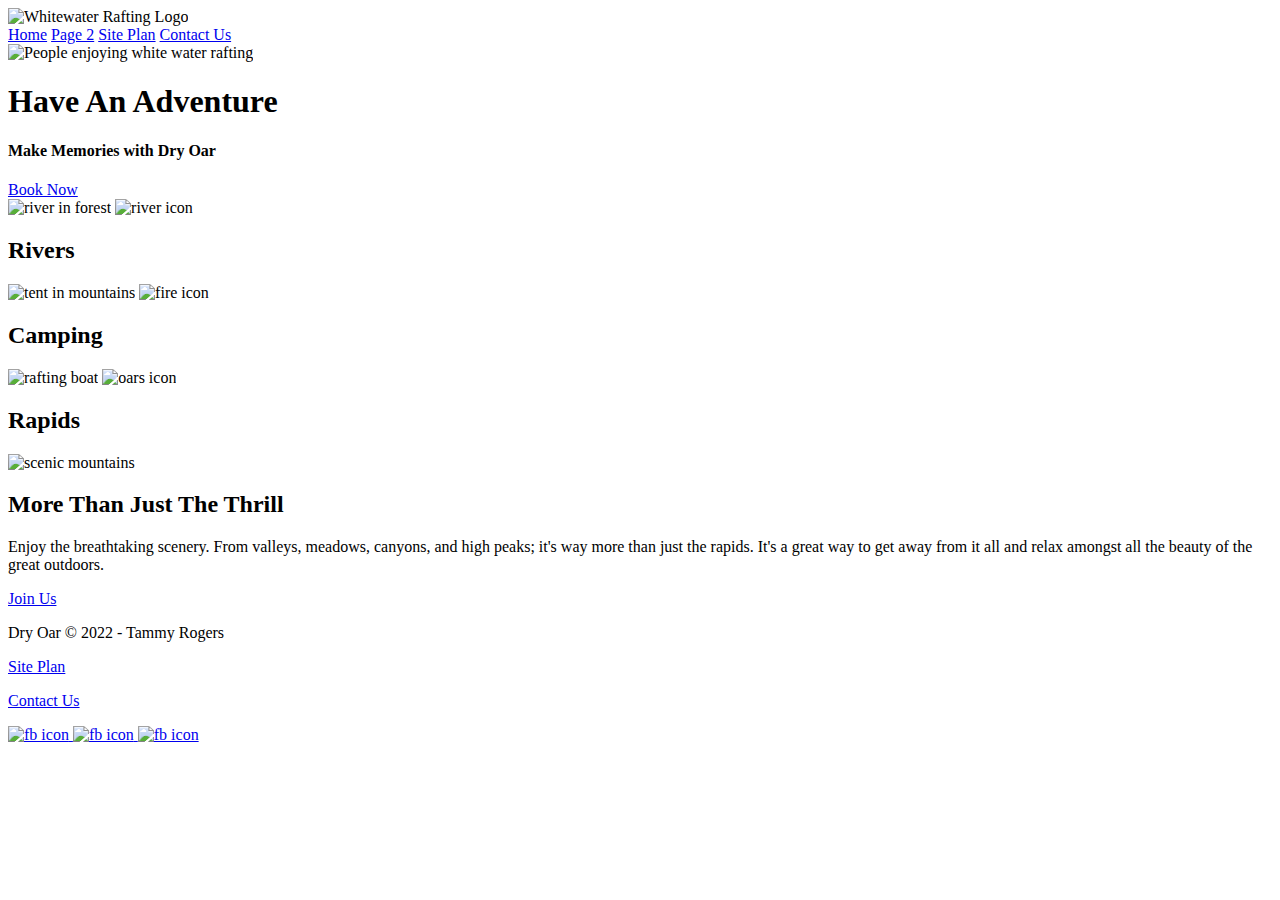
==== index.html @ 4605e02f "Update index.html" ====
<!DOCTYPE html>
<html lang="en">
<head>
    <meta charset="UTF-8">
    <meta http-equiv="X-UA-Compatible" content="IE=edge">
    <meta name="viewport" content="width=device-width, initial-scale=1.0">
    <title>Whitewater Rafting Vacations</title>
</head>
<body>
    <header>
        <div class="logo">
            <img src="images/logo.png" alt="Whitewater Rafting Logo">
        </div>
        <nav>
            <a href="index.html">Home</a>
            <a href="#">Page 2</a>
            <a href="site-plan-rafting.html">Site Plan</a>
            <a href="contactus.html">Contact Us</a>
        </nav>
    </header>
    <div id="hero">
        <div id="hero-box">
            <img id="hero-img" src="images/hero.png" alt="People enjoying white water rafting">
        </div>
        <section id="hero-msg">
            <h1 class="home-title">Have An Adventure</h1>
            <h4>Make Memories with Dry Oar </h4>
            <div class="button-box">
                <a class="book" href="rates.html">Book Now</a>
            </div>
        </section>
    </div>
    <main class="home grid">
        <section class="rivers-card">
            <img class="card-img" src="images/rivers.jpg" alt="river in forest">
            <img class="icon" src="images/river_icon.png" alt="river icon">
            <h2>Rivers</h2>
        </section>
        <section class="camping-card">
            <img class="card-img" src="images/camping.jpg" alt="tent in mountains">
            <img class="icon" src="images/fire_icon.png" alt="fire icon">
            <h2>Camping</h2>
        </section>
        <section class="rapids-card">
            <img class="card-img" src="images/rapids.jpg" alt="rafting boat">
            <img class="icon" src="images/oars.png" alt="oars icon">
            <h2>Rapids</h2>
        </section>
        <img class="mountains" src="images/mountains.jpg" alt="scenic mountains">
        <section class="msg">
            <h2>More Than Just The Thrill</h2>
            <p>Enjoy the breathtaking scenery. From valleys, meadows, canyons, and high peaks; it's way more than just the rapids. It's a great way to get away from it all and relax amongst all the beauty of the great outdoors. </p>
            <a class="join" href="rivers.html">Join Us</a>
        </section>     
    </main>
    <footer>
        <p>Dry Oar &copy; 2022 - Tammy Rogers</p>
        <p><a href="site-plan-rafting.html">Site Plan</a></p>
        <p><a href="contactus.html">Contact Us</a></p>
        <div class="social">
            <a href="https://facebook.com">
                <img src="images/facebook.png" alt="fb icon">
            <a href="https://instagram.com">
                <img src="images/instagram.png" alt="fb icon">
            <a href="https://twitter.com">
                <img src="images/twitter.png" alt="fb icon">
            </a>
        </div>
    </footer>
</body>
</html>
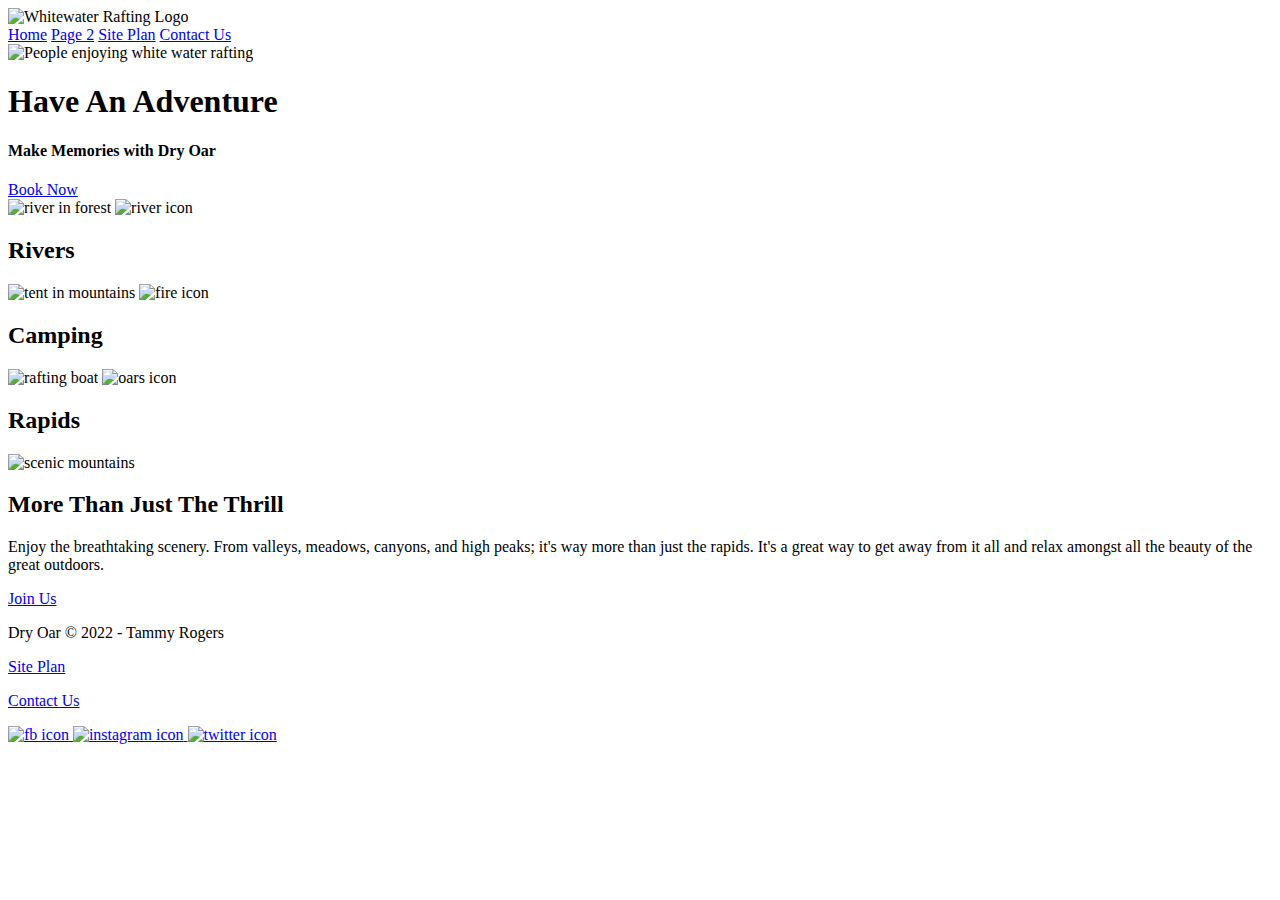
==== commit 0be22916: "Update index.html" ====
--- a/index.html
+++ b/index.html
@@ -61,9 +61,9 @@
             <a href="https://facebook.com">
                 <img src="images/facebook.png" alt="fb icon">
             <a href="https://instagram.com">
-                <img src="images/instagram.png" alt="fb icon">
+                <img src="images/instagram.png" alt="instagram icon">
             <a href="https://twitter.com">
-                <img src="images/twitter.png" alt="fb icon">
+                <img src="images/twitter.png" alt="twitter icon">
             </a>
         </div>
     </footer>
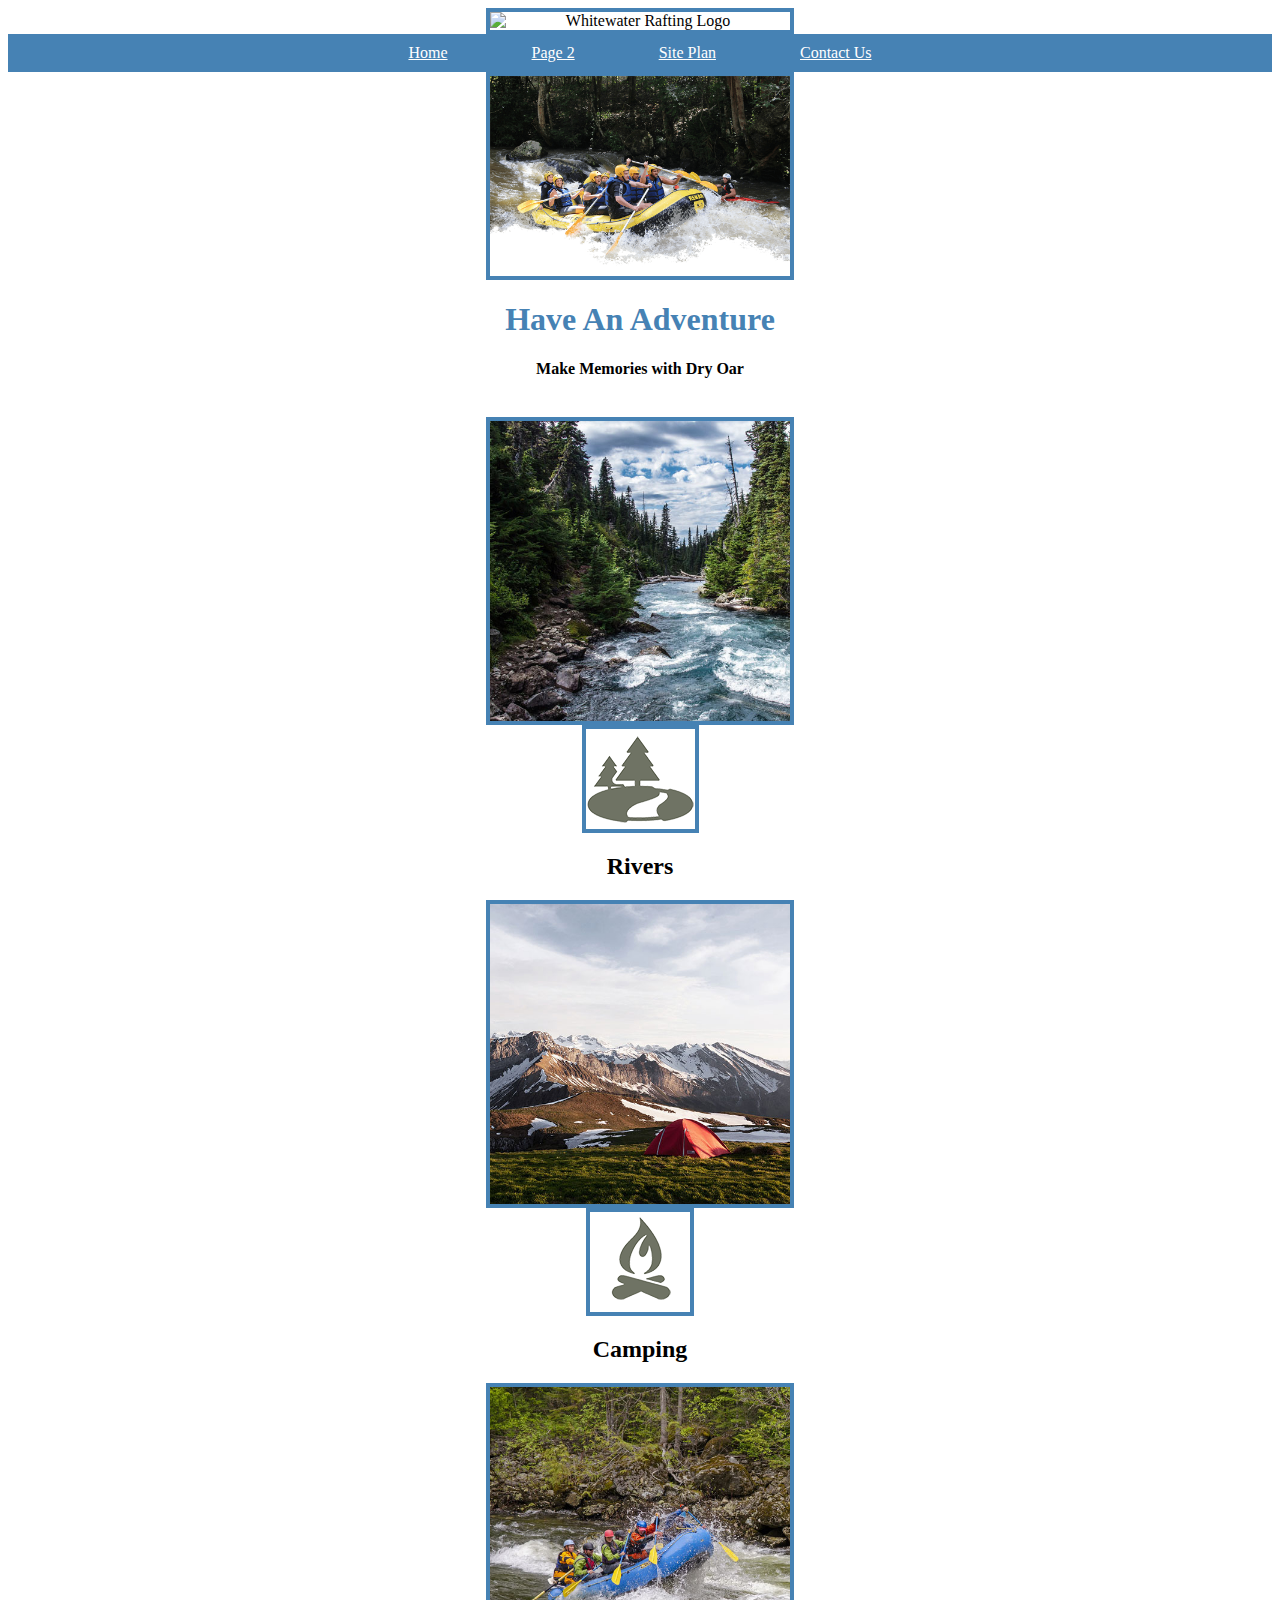
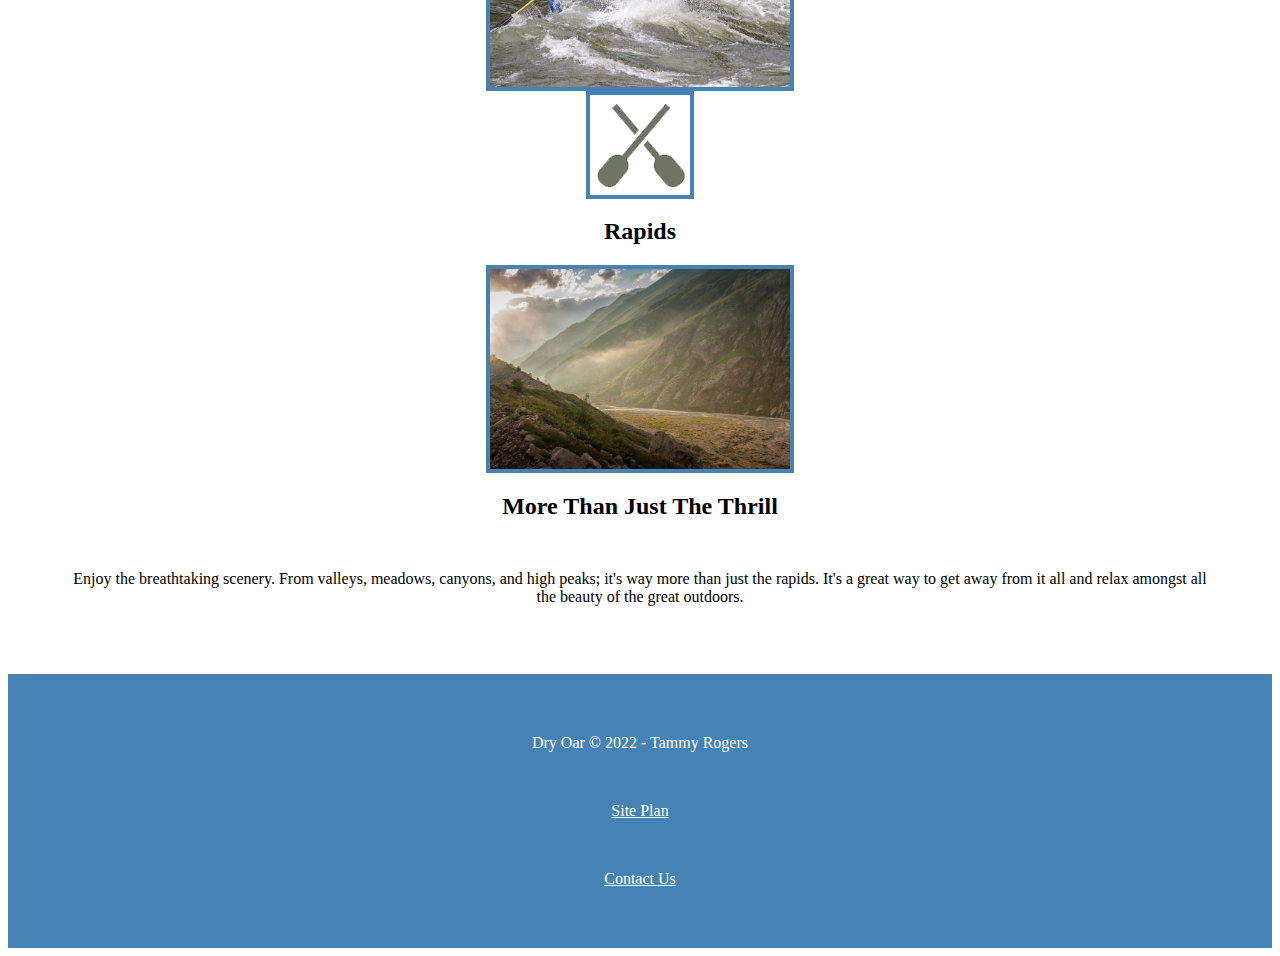
==== commit e5147678: "Add files via upload" ====
--- a/index.html
+++ b/index.html
@@ -4,68 +4,71 @@
     <meta charset="UTF-8">
     <meta http-equiv="X-UA-Compatible" content="IE=edge">
     <meta name="viewport" content="width=device-width, initial-scale=1.0">
+    <link rel="stylesheet" href="/wwr/styles/styles.css">
     <title>Whitewater Rafting Vacations</title>
 </head>
 <body>
-    <header>
-        <div class="logo">
-            <img src="images/logo.png" alt="Whitewater Rafting Logo">
+    <div id="content">
+        <header>
+            <div class="logo">
+                <img src="/wwr/images/logo.png" alt="Whitewater Rafting Logo">
+            </div>
+            <nav>
+                <a href="/wwr/index.html">Home</a>
+                <a href="#">Page 2</a>
+                <a href="/wwr/html/site_plan.html">Site Plan</a>
+                <a href="/wwr/contactus.html">Contact Us</a>
+            </nav>
+        </header>
+        <div id="hero">
+            <div id="hero-box">
+                <img id="hero-img" src="/wwr/images/hero.png" alt="People enjoying white water rafting">
+            </div>
+            <section id="hero-msg">
+                <h1 class="home-title">Have An Adventure</h1>
+                <h4>Make Memories with Dry Oar </h4>
+                <div class="button-box">
+                    <a class="book" href="rates.html">Book Now</a>
+                </div>
+            </section>
         </div>
-        <nav>
-            <a href="index.html">Home</a>
-            <a href="#">Page 2</a>
-            <a href="site-plan-rafting.html">Site Plan</a>
-            <a href="contactus.html">Contact Us</a>
-        </nav>
-    </header>
-    <div id="hero">
-        <div id="hero-box">
-            <img id="hero-img" src="images/hero.png" alt="People enjoying white water rafting">
-        </div>
-        <section id="hero-msg">
-            <h1 class="home-title">Have An Adventure</h1>
-            <h4>Make Memories with Dry Oar </h4>
-            <div class="button-box">
-                <a class="book" href="rates.html">Book Now</a>
-            </div>
-        </section>
+        <main class="home grid">
+            <section class="rivers-card">
+                <img class="card-img" src="/wwr/images/rivers.jpg" alt="river in forest">
+                <img class="icon" src="/wwr/images/river_icon.png" alt="river icon">
+                <h2>Rivers</h2>
+            </section>
+            <section class="camping-card">
+                <img class="card-img" src="/wwr/images/camping.jpg" alt="tent in mountains">
+                <img class="icon" src="/wwr/images/fire_icon.png" alt="fire icon">
+                <h2>Camping</h2>
+            </section>
+            <section class="rapids-card">
+                <img class="card-img" src="/wwr/images/rapids.jpg" alt="rafting boat">
+                <img class="icon" src="/wwr/images/oars.png" alt="oars icon">
+                <h2>Rapids</h2>
+            </section>
+            <div id="background"></div>
+            <img class="mountains" src="/wwr/images/mountains.jpg" alt="scenic mountains">
+            <section class="msg">
+                <h2>More Than Just The Thrill</h2>
+                <p>Enjoy the breathtaking scenery. From valleys, meadows, canyons, and high peaks; it's way more than just the rapids. It's a great way to get away from it all and relax amongst all the beauty of the great outdoors. </p>
+                <a class="join" href="/wwr/rivers.html">Join Us</a>
+            </section>     
+        </main>
+        <footer>
+            <p>Dry Oar &copy; 2022 - Tammy Rogers</p>
+            <p><a href="/wwr/html/site_plan.html">Site Plan</a></p>
+            <p><a href="/wwr/contactus.html">Contact Us</a></p>
+            <!-- <div class="social">
+                <a href="https://facebook.com" target=" blank">
+                    <img src="/wwr/images/facebook.png" alt="fb icon">
+                <a href="https://instagram.com" target=" blank">
+                    <img src="/wwr/images/instagram.png" alt="instagram icon">
+                <a href="https://twitter.com" target=" blank">
+                    <img src="/wwr/images/twitter.png" alt="twitter icon">
+            </div> -->
+        </footer>
     </div>
-    <main class="home grid">
-        <section class="rivers-card">
-            <img class="card-img" src="images/rivers.jpg" alt="river in forest">
-            <img class="icon" src="images/river_icon.png" alt="river icon">
-            <h2>Rivers</h2>
-        </section>
-        <section class="camping-card">
-            <img class="card-img" src="images/camping.jpg" alt="tent in mountains">
-            <img class="icon" src="images/fire_icon.png" alt="fire icon">
-            <h2>Camping</h2>
-        </section>
-        <section class="rapids-card">
-            <img class="card-img" src="images/rapids.jpg" alt="rafting boat">
-            <img class="icon" src="images/oars.png" alt="oars icon">
-            <h2>Rapids</h2>
-        </section>
-        <img class="mountains" src="images/mountains.jpg" alt="scenic mountains">
-        <section class="msg">
-            <h2>More Than Just The Thrill</h2>
-            <p>Enjoy the breathtaking scenery. From valleys, meadows, canyons, and high peaks; it's way more than just the rapids. It's a great way to get away from it all and relax amongst all the beauty of the great outdoors. </p>
-            <a class="join" href="rivers.html">Join Us</a>
-        </section>     
-    </main>
-    <footer>
-        <p>Dry Oar &copy; 2022 - Tammy Rogers</p>
-        <p><a href="site-plan-rafting.html">Site Plan</a></p>
-        <p><a href="contactus.html">Contact Us</a></p>
-        <div class="social">
-            <a href="https://facebook.com">
-                <img src="images/facebook.png" alt="fb icon">
-            <a href="https://instagram.com">
-                <img src="images/instagram.png" alt="instagram icon">
-            <a href="https://twitter.com">
-                <img src="images/twitter.png" alt="twitter icon">
-            </a>
-        </div>
-    </footer>
 </body>
-</html>
+</html>--- a/wwr/styles/styles.css
+++ b/wwr/styles/styles.css
@@ -0,0 +1,42 @@
+.main-para {
+  font-size: 1.5em;
+  line-height: 1.5em;
+}
+#active {
+  background-color: white;
+  color: steelblue;
+}
+body {
+    text-align: center;
+  }
+
+  nav, footer {
+    background-color: steelblue;
+    color: white;
+    padding: 10px;
+  }
+
+  a {
+    color: white;
+    margin: 40px;
+  }
+  
+  h1 {
+    color: steelblue;
+    text-align: center;
+  }
+  img {
+    max-width: 300px;
+    display: block;
+    margin: 0 auto;
+    border: 4px solid steelblue;
+  }
+  p {
+    width: 90%;
+    margin: 50px auto;
+    text-align: center;
+  }
+  footer {
+    background-color: steelblue;
+    color: white;
+  }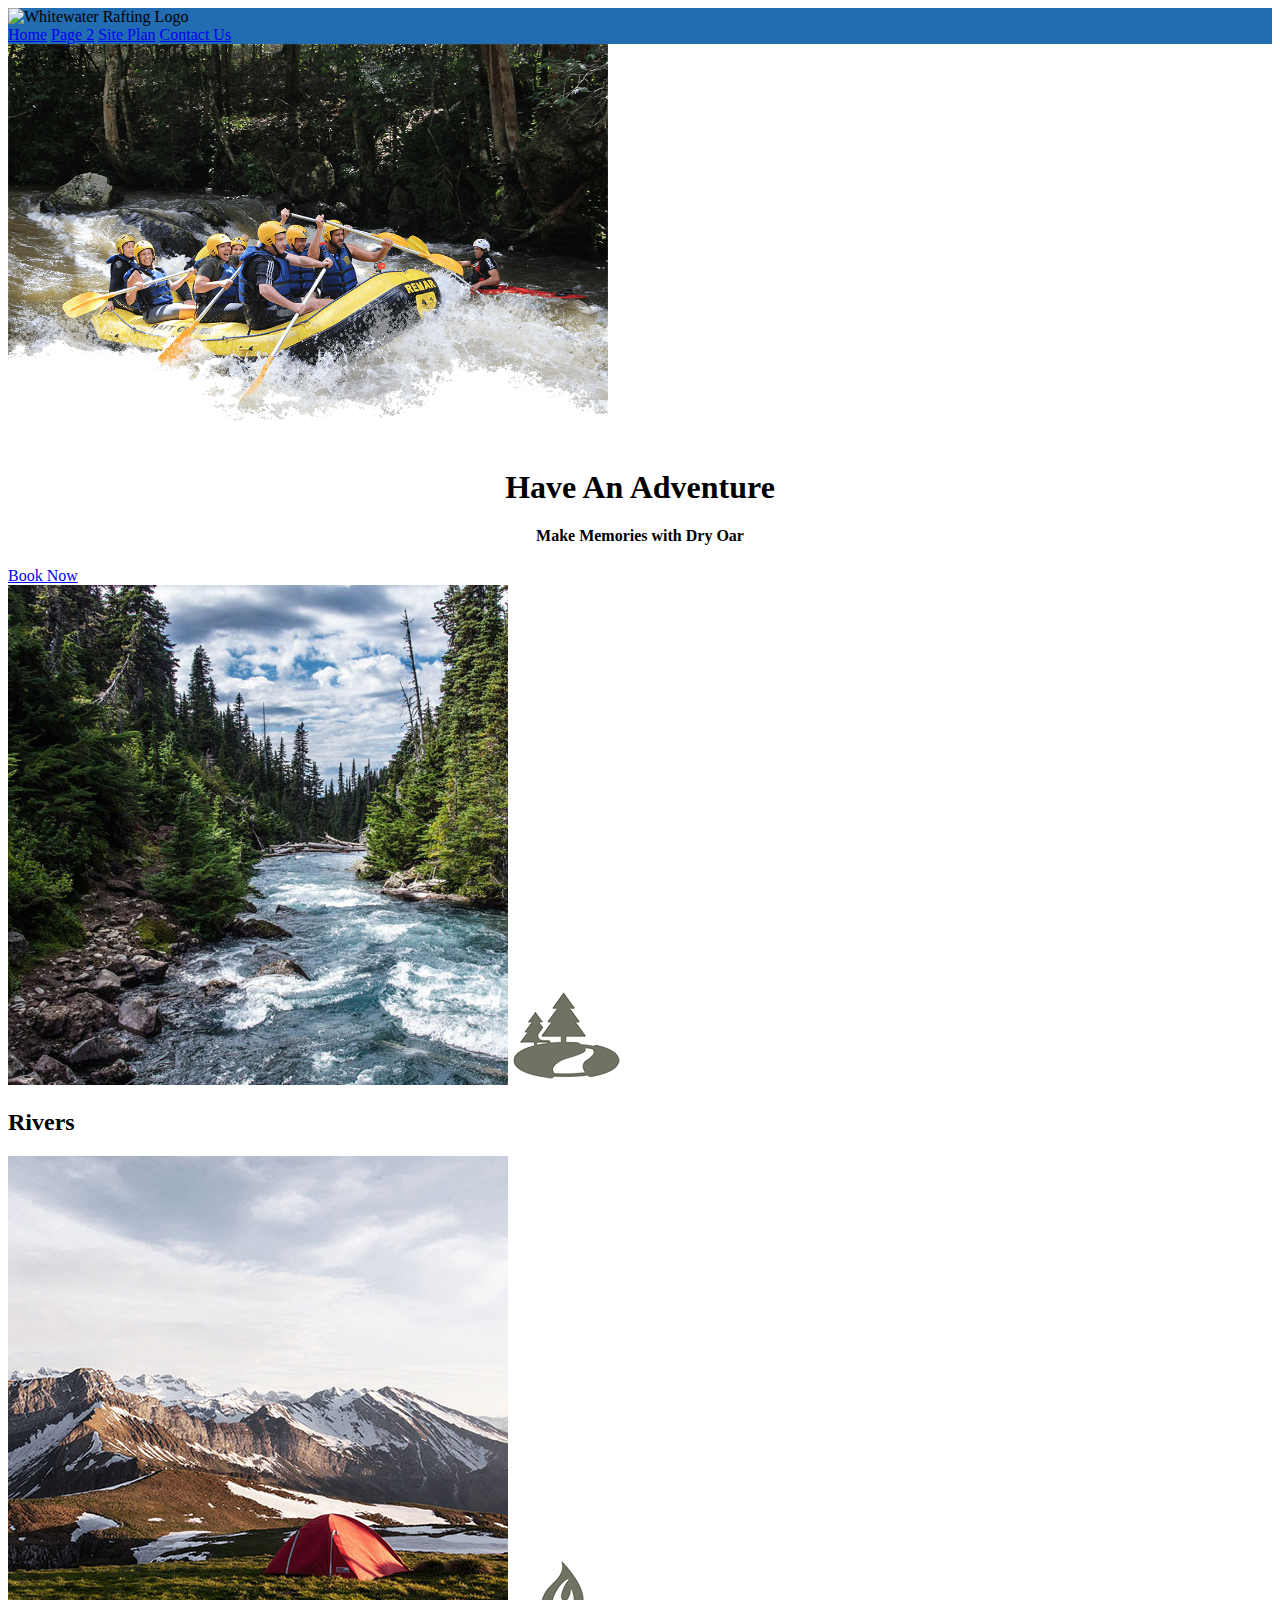
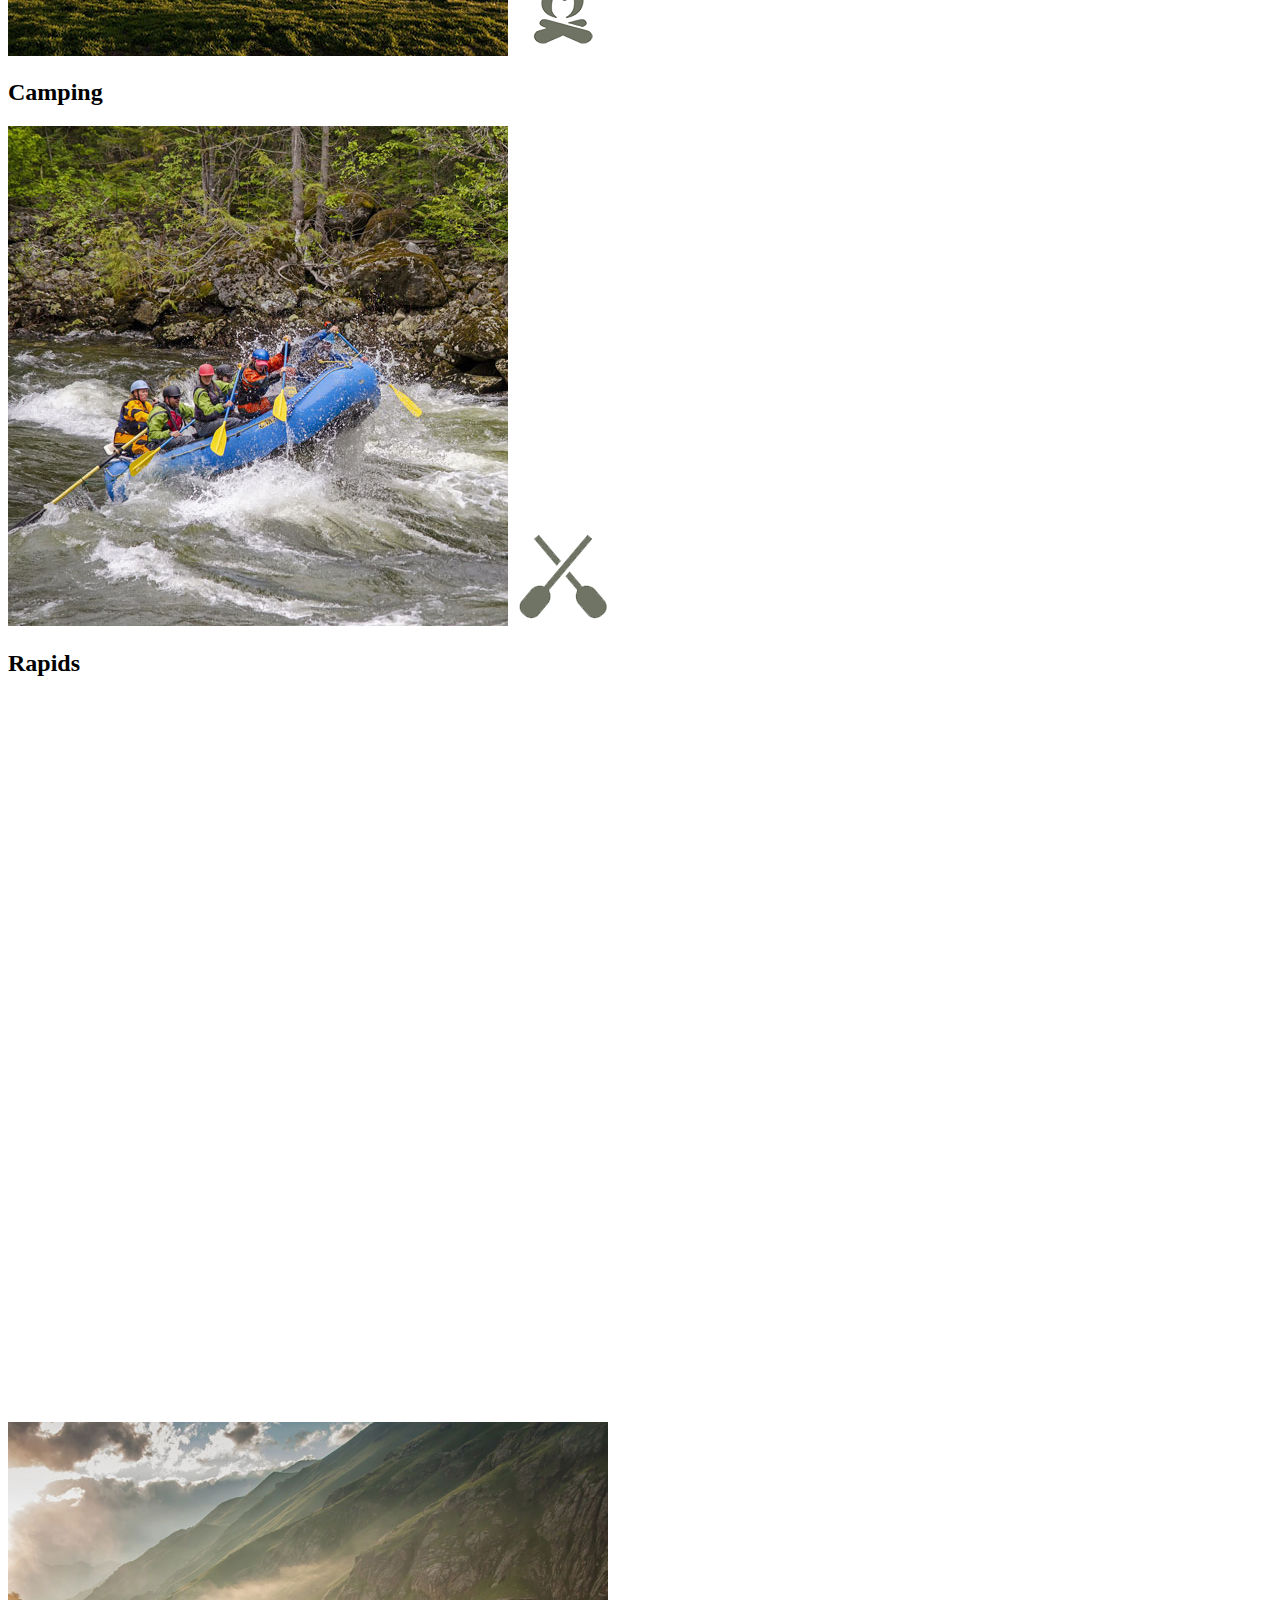
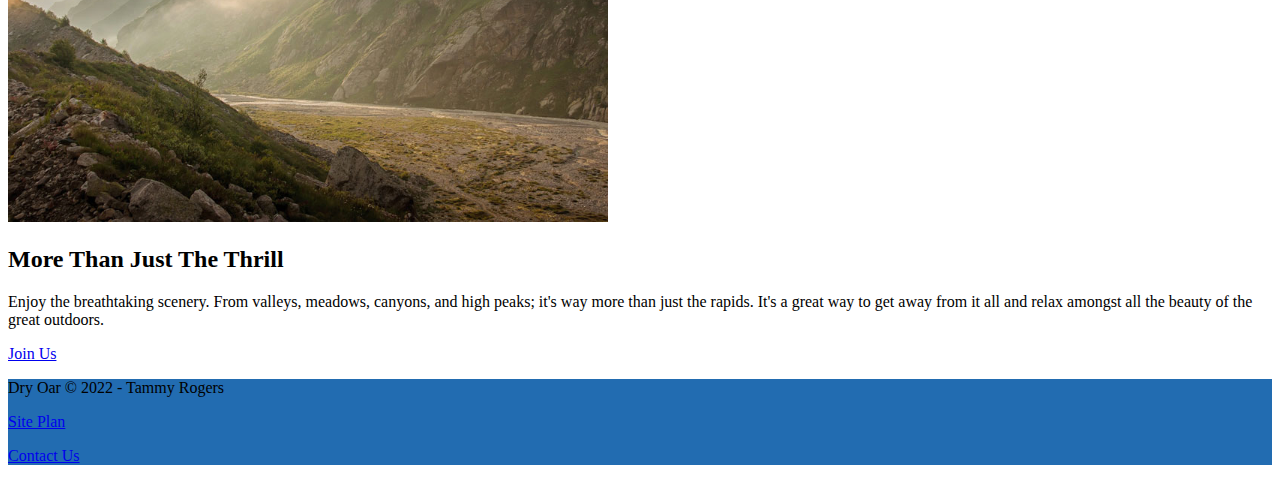
==== commit a88268c0: "Update index.html" ====
--- a/index.html
+++ b/index.html
@@ -4,25 +4,25 @@
     <meta charset="UTF-8">
     <meta http-equiv="X-UA-Compatible" content="IE=edge">
     <meta name="viewport" content="width=device-width, initial-scale=1.0">
-    <link rel="stylesheet" href="/wwr/styles/styles.css">
+    <link rel="stylesheet" href="styles.css">
     <title>Whitewater Rafting Vacations</title>
 </head>
 <body>
     <div id="content">
         <header>
             <div class="logo">
-                <img src="/wwr/images/logo.png" alt="Whitewater Rafting Logo">
+                <img src="logo.png" alt="Whitewater Rafting Logo">
             </div>
             <nav>
-                <a href="/wwr/index.html">Home</a>
+                <a href="index.html">Home</a>
                 <a href="#">Page 2</a>
-                <a href="/wwr/html/site_plan.html">Site Plan</a>
-                <a href="/wwr/contactus.html">Contact Us</a>
+                <a href="site_plan.html">Site Plan</a>
+                <a href="contactus.html">Contact Us</a>
             </nav>
         </header>
         <div id="hero">
             <div id="hero-box">
-                <img id="hero-img" src="/wwr/images/hero.png" alt="People enjoying white water rafting">
+                <img id="hero-img" src="hero.png" alt="People enjoying white water rafting">
             </div>
             <section id="hero-msg">
                 <h1 class="home-title">Have An Adventure</h1>
@@ -34,41 +34,41 @@
         </div>
         <main class="home grid">
             <section class="rivers-card">
-                <img class="card-img" src="/wwr/images/rivers.jpg" alt="river in forest">
-                <img class="icon" src="/wwr/images/river_icon.png" alt="river icon">
+                <img class="card-img" src="rivers.jpg" alt="river in forest">
+                <img class="icon" src="river_icon.png" alt="river icon">
                 <h2>Rivers</h2>
             </section>
             <section class="camping-card">
-                <img class="card-img" src="/wwr/images/camping.jpg" alt="tent in mountains">
-                <img class="icon" src="/wwr/images/fire_icon.png" alt="fire icon">
+                <img class="card-img" src="camping.jpg" alt="tent in mountains">
+                <img class="icon" src="fire_icon.png" alt="fire icon">
                 <h2>Camping</h2>
             </section>
             <section class="rapids-card">
-                <img class="card-img" src="/wwr/images/rapids.jpg" alt="rafting boat">
-                <img class="icon" src="/wwr/images/oars.png" alt="oars icon">
+                <img class="card-img" src="rapids.jpg" alt="rafting boat">
+                <img class="icon" src="oars.png" alt="oars icon">
                 <h2>Rapids</h2>
             </section>
             <div id="background"></div>
-            <img class="mountains" src="/wwr/images/mountains.jpg" alt="scenic mountains">
+            <img class="mountains" src="/mountains.jpg" alt="scenic mountains">
             <section class="msg">
                 <h2>More Than Just The Thrill</h2>
                 <p>Enjoy the breathtaking scenery. From valleys, meadows, canyons, and high peaks; it's way more than just the rapids. It's a great way to get away from it all and relax amongst all the beauty of the great outdoors. </p>
-                <a class="join" href="/wwr/rivers.html">Join Us</a>
+                <a class="join" href="rivers.html">Join Us</a>
             </section>     
         </main>
         <footer>
             <p>Dry Oar &copy; 2022 - Tammy Rogers</p>
-            <p><a href="/wwr/html/site_plan.html">Site Plan</a></p>
-            <p><a href="/wwr/contactus.html">Contact Us</a></p>
+            <p><a href="site_plan.html">Site Plan</a></p>
+            <p><a href="contactus.html">Contact Us</a></p>
             <!-- <div class="social">
                 <a href="https://facebook.com" target=" blank">
-                    <img src="/wwr/images/facebook.png" alt="fb icon">
+                    <img src="facebook.png" alt="fb icon">
                 <a href="https://instagram.com" target=" blank">
-                    <img src="/wwr/images/instagram.png" alt="instagram icon">
+                    <img src="instagram.png" alt="instagram icon">
                 <a href="https://twitter.com" target=" blank">
-                    <img src="/wwr/images/twitter.png" alt="twitter icon">
+                    <img src="twitter.png" alt="twitter icon">
             </div> -->
         </footer>
     </div>
 </body>
-</html>+</html>
--- a/styles.css
+++ b/styles.css
@@ -0,0 +1,43 @@
+#content {
+    max-width: 1600px;
+    margin: 0 auto;
+  }
+#nav a {
+    text-align: center;
+} 
+nav a:hover {
+    background-color: white;
+}
+#hero-msg h1, #hero-msg h4, #button-box, #mainsection {
+    text-align: center;
+  }
+#hero-msg.book:hover, #background.join:hover {
+    text-align: center;
+    background-color: black;
+    margin: 0 auto;
+}
+#background {
+    height: 725px;
+  }
+#background.msg {
+    background-color: black;
+}
+body {
+    background-color: white;
+    
+}
+header {
+    background-color: #226cb1;
+}
+
+
+img {
+    max-width: 600px;
+    margin: 0 auto;
+}
+
+footer {
+    background-color: #226cb1;
+}
+    
+
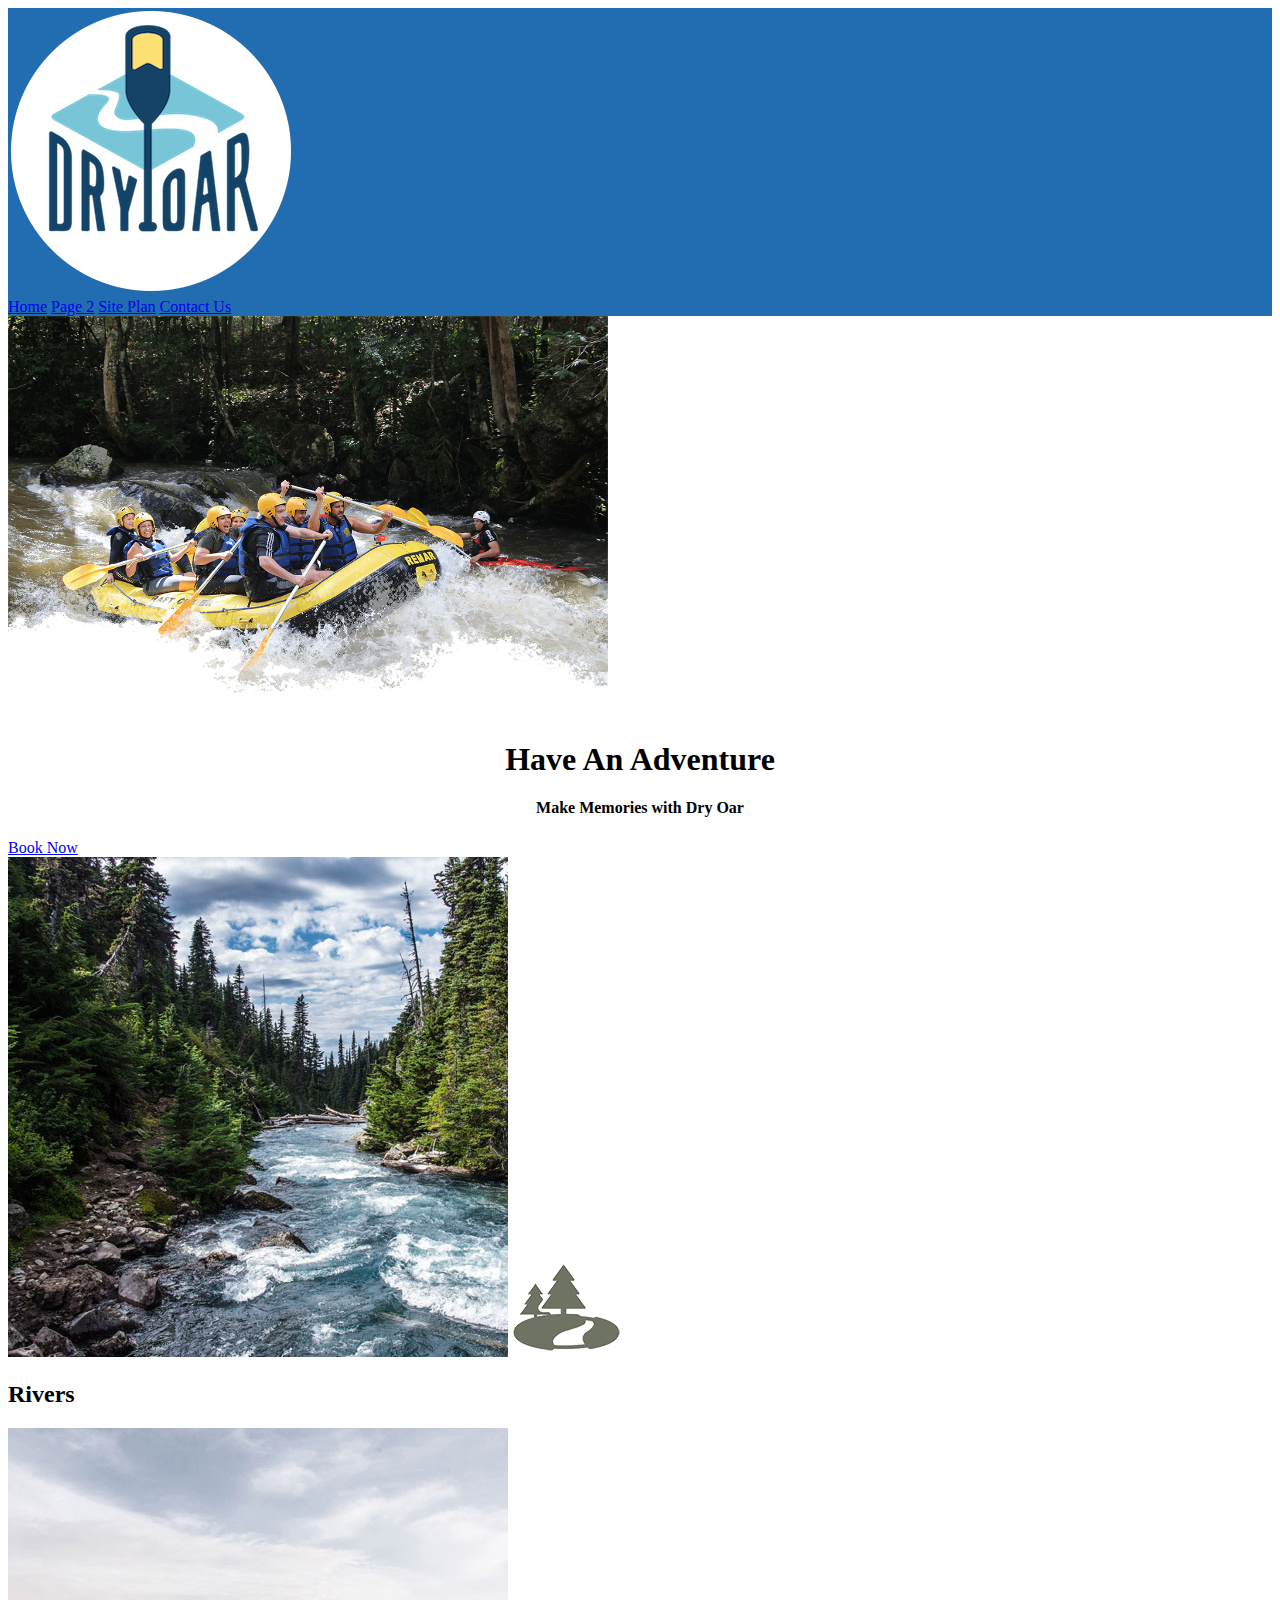
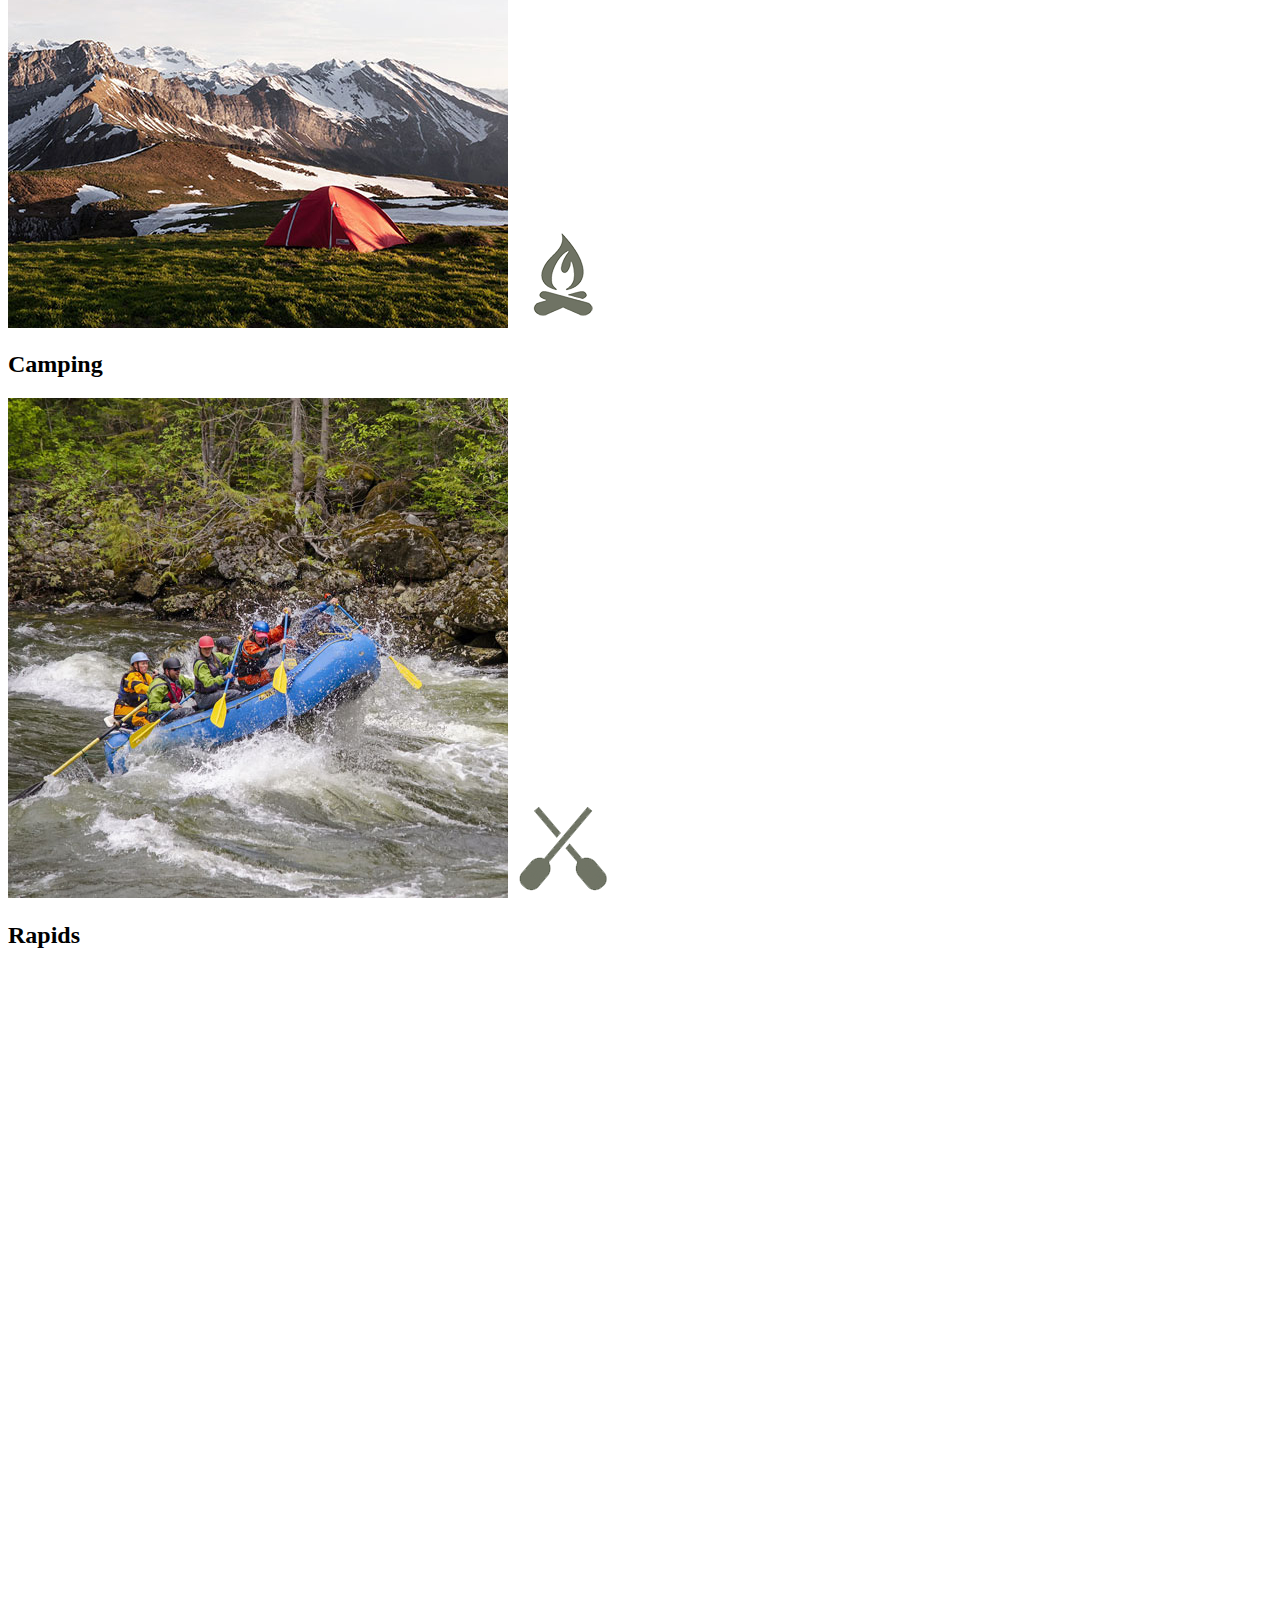
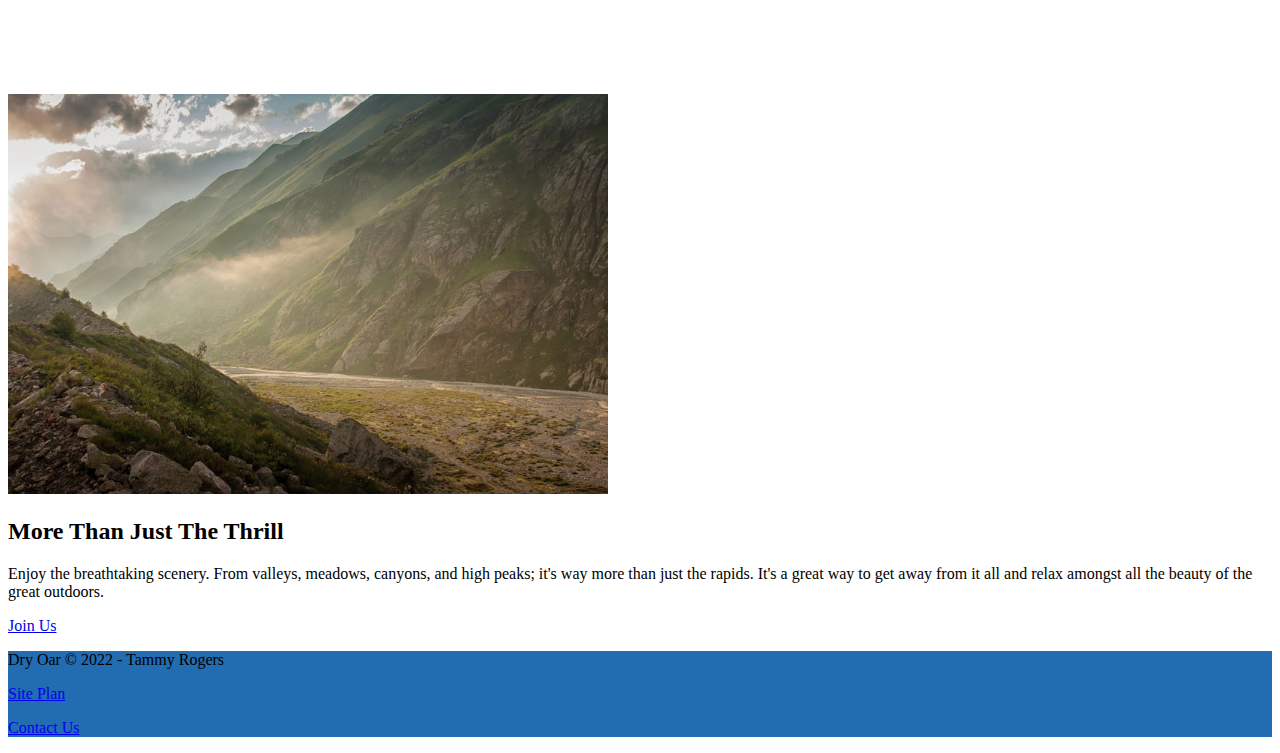
==== commit 50bb82e6: "Update index.html" ====
--- a/index.html
+++ b/index.html
@@ -11,7 +11,7 @@
     <div id="content">
         <header>
             <div class="logo">
-                <img src="logo.png" alt="Whitewater Rafting Logo">
+                <img src="Logo.png" alt="Whitewater Rafting Logo">
             </div>
             <nav>
                 <a href="index.html">Home</a>
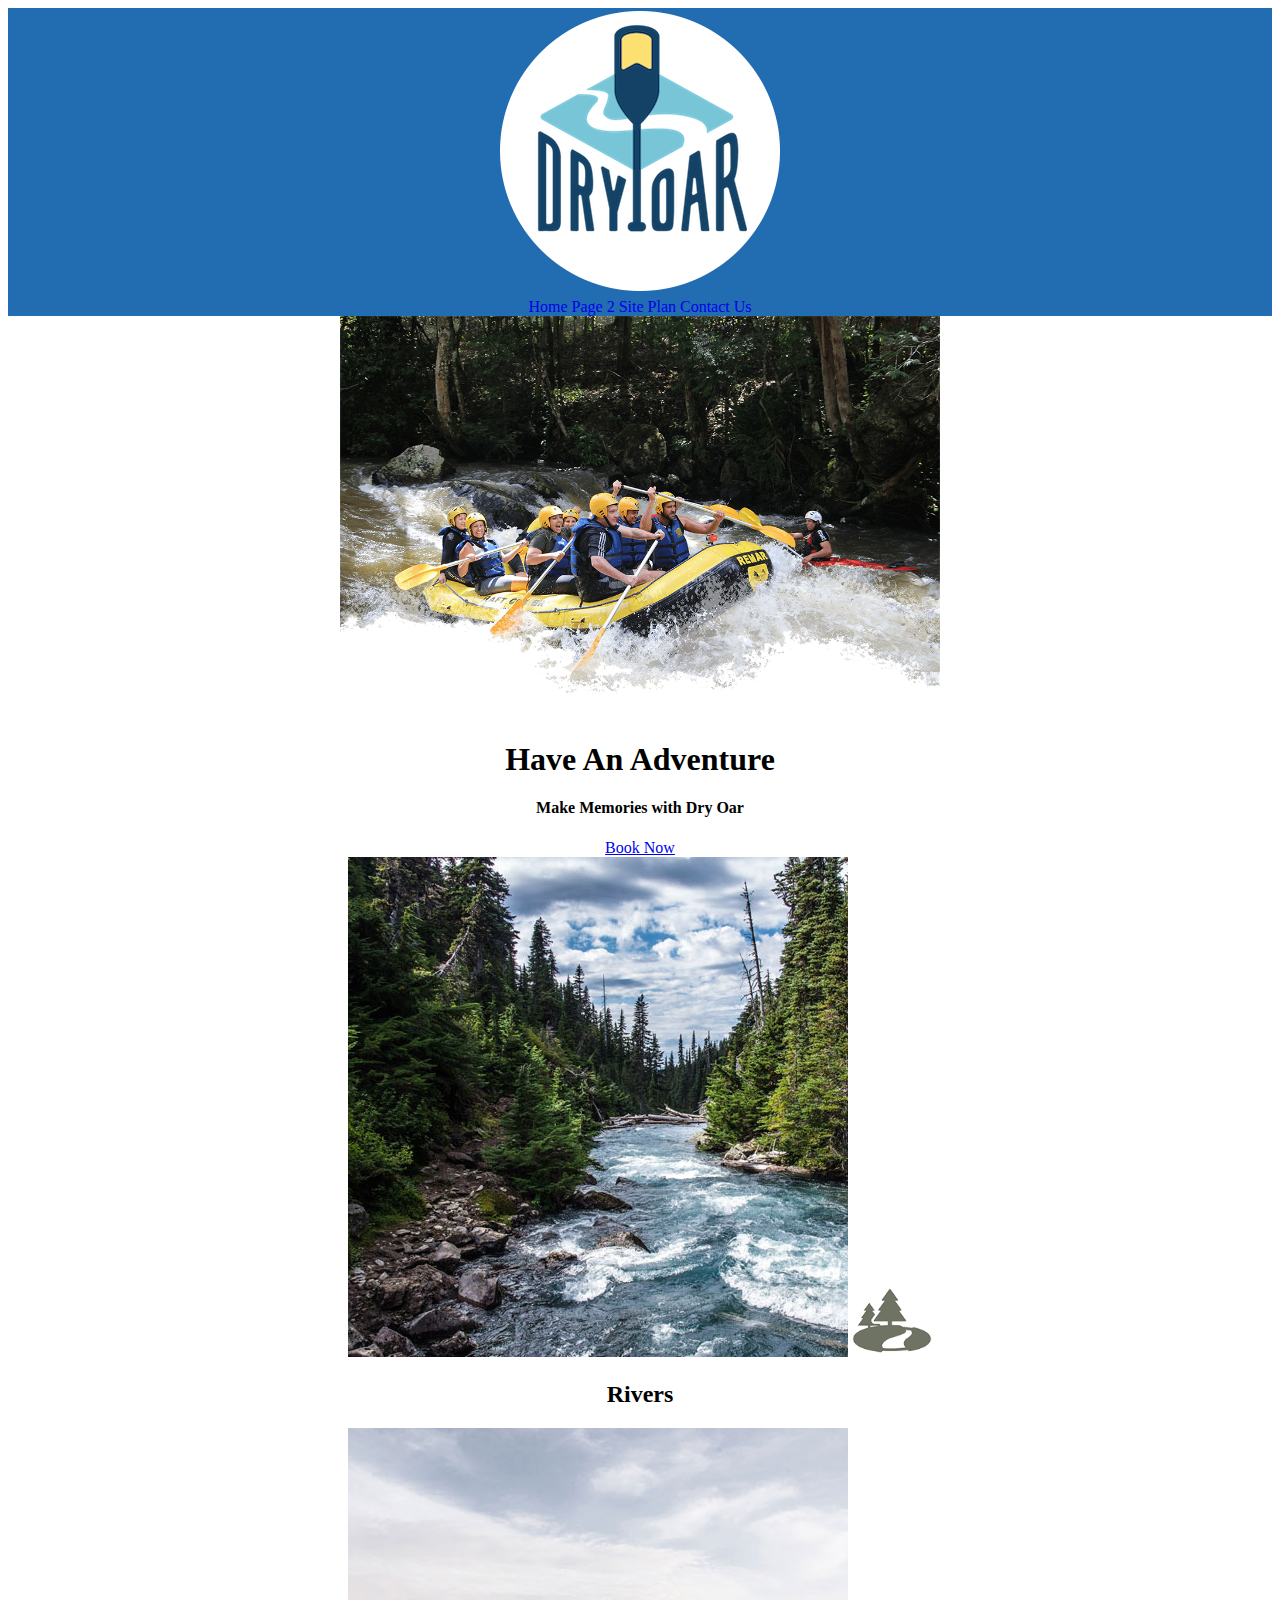
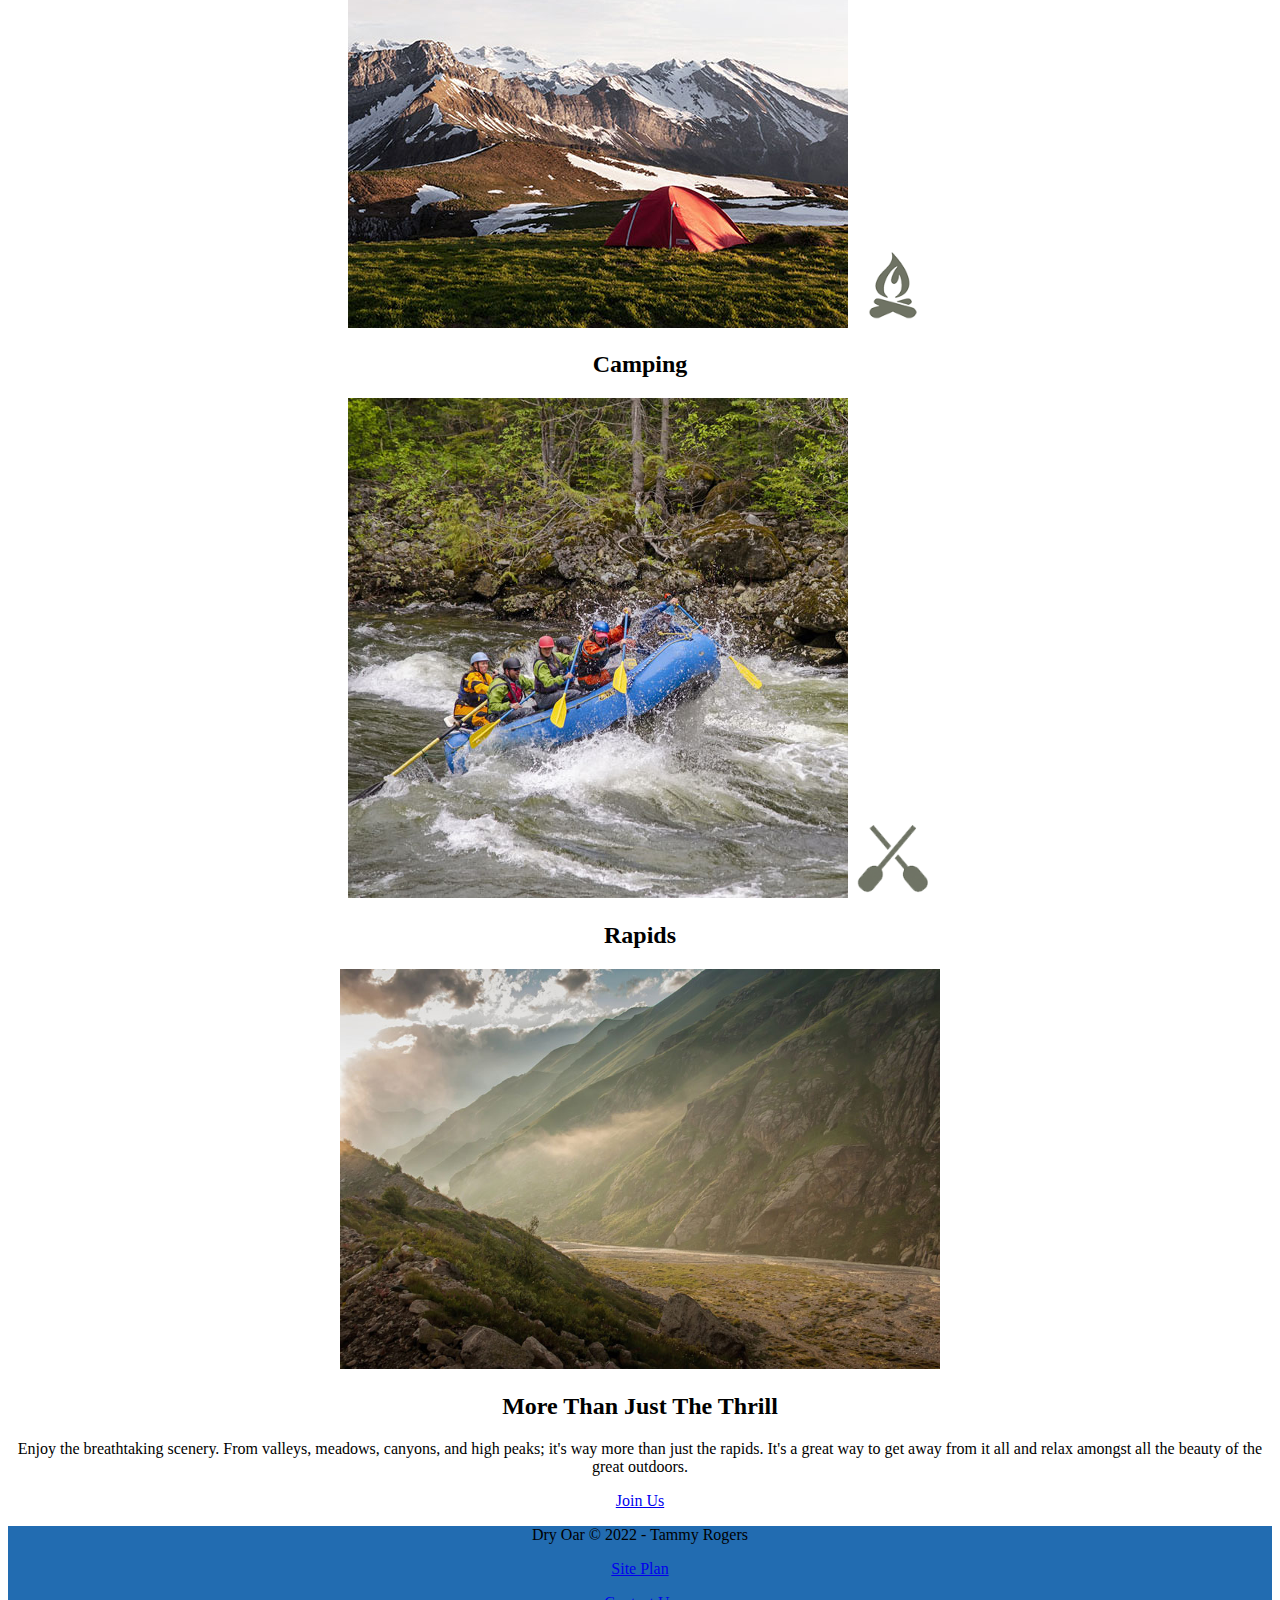
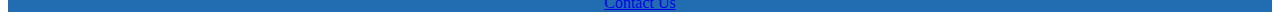
==== commit acfd3833: "Update index.html" ====
--- a/index.html
+++ b/index.html
@@ -49,7 +49,7 @@
                 <h2>Rapids</h2>
             </section>
             <div id="background"></div>
-            <img class="mountains" src="/mountains.jpg" alt="scenic mountains">
+            <img class="mountains" src="mountains.jpg" alt="scenic mountains">
             <section class="msg">
                 <h2>More Than Just The Thrill</h2>
                 <p>Enjoy the breathtaking scenery. From valleys, meadows, canyons, and high peaks; it's way more than just the rapids. It's a great way to get away from it all and relax amongst all the beauty of the great outdoors. </p>
--- a/styles.css
+++ b/styles.css
@@ -1,43 +1,57 @@
 #content {
     max-width: 1600px;
     margin: 0 auto;
+    text-align: center;
   }
-#nav a {
+nav a {
     text-align: center;
+    text-decoration: none;
 } 
 nav a:hover {
     background-color: white;
 }
-#hero-msg h1, #hero-msg h4, #button-box, #mainsection {
+hero-msg h1, hero-msg h4 {
     text-align: center;
   }
-#hero-msg.book:hover, #background.join:hover {
+button-box {
+    text-align: center;
+    text-decoration: none;
+}
+hero-msg.book:hover, background.join:hover {
     text-align: center;
     background-color: black;
     margin: 0 auto;
 }
-#background {
+background {
     height: 725px;
   }
-#background.msg {
+background.msg {
     background-color: black;
 }
 body {
-    background-color: white;
-    
+    background-color: white;  
 }
 header {
     background-color: #226cb1;
 }
-
-
 img {
     max-width: 600px;
+    margin: 0 auto;   
+}
+footer {
+    background-color: #226cb1;
+    text-decoration: none;
+    text-align: center;
+}
+hero-img {
+    width: 100%;
+}
+.icon {
+    width: 80px;
+}
+#content.logo {
+    width: 80px;
     margin: 0 auto;
+    text-align: center;
 }
 
-footer {
-    background-color: #226cb1;
-}
-    
-
